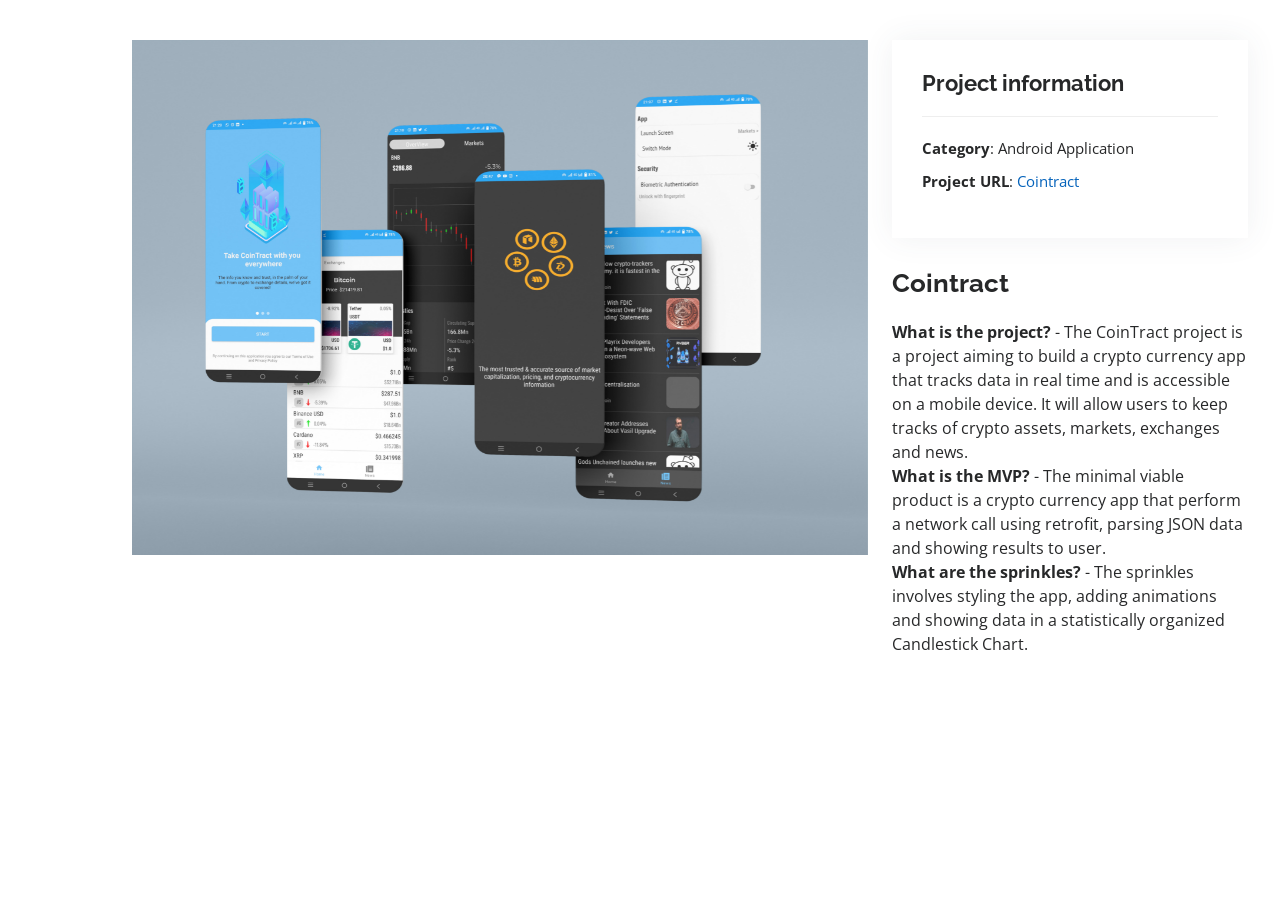
==== cointract-details.html @ 698b77c6 "Portfolio Website" ====
<!DOCTYPE html>
<html lang="en">

<head>
  <meta charset="utf-8">
  <meta content="width=device-width, initial-scale=1.0" name="viewport">

  <title>CoinTract</title>
  <meta content="" name="description">
  <meta content="" name="keywords">

  <!-- Favicons -->
  <link href="assets/img/favicon.png" rel="icon">
  <link href="assets/img/apple-touch-icon.png" rel="apple-touch-icon">

  <!-- Google Fonts -->
  <link href="https://fonts.googleapis.com/css?family=Open+Sans:300,300i,400,400i,600,600i,700,700i|Raleway:300,300i,400,400i,500,500i,600,600i,700,700i|Poppins:300,300i,400,400i,500,500i,600,600i,700,700i" rel="stylesheet">

  <!-- Vendor CSS Files -->
  <link href="assets/vendor/aos/aos.css" rel="stylesheet">
  <link href="assets/vendor/bootstrap/css/bootstrap.min.css" rel="stylesheet">
  <link href="assets/vendor/bootstrap-icons/bootstrap-icons.css" rel="stylesheet">
  <link href="assets/vendor/boxicons/css/boxicons.min.css" rel="stylesheet">
  <link href="assets/vendor/glightbox/css/glightbox.min.css" rel="stylesheet">
  <link href="assets/vendor/swiper/swiper-bundle.min.css" rel="stylesheet">

  <!-- Template Main CSS File -->
  <link href="assets/css/style.css" rel="stylesheet">

  <!-- =======================================================
  * Template Name: MyResume - v4.10.0
  * Template URL: https://bootstrapmade.com/free-html-bootstrap-template-my-resume/
  * Author: BootstrapMade.com
  * License: https://bootstrapmade.com/license/
  ======================================================== -->
</head>

<body>

  <main id="main">

    <!-- ======= Portfolio Details Section ======= -->
    <section id="portfolio-details" class="portfolio-details">
      <div class="container">

        <div class="row gy-4">

          <div class="col-lg-8">
            <div class="portfolio-details-slider swiper">
              <div class="swiper-wrapper align-items-center">

                <div class="swiper-slide">
                  <img src="assets/img/portfolio/cointract.jpg" alt="">
                </div>

              </div>
              <div class="swiper-pagination"></div>
            </div>
          </div>

          <div class="col-lg-4">
            <div class="portfolio-info">
              <h3>Project information</h3>
              <ul>
                <li><strong>Category</strong>: Android Application</li>
                <li><strong>Project URL</strong>: <a href="https://github.com/OkoloArt/CoinTract">Cointract</a></li>
              </ul>
            </div>
            <div class="portfolio-description">
              <h2>Cointract</h2>
              <p>
                <b>What is the project?</b> - The CoinTract project is a project aiming to build a crypto currency app that tracks data in real time and is accessible on a mobile device. It will allow users to keep tracks of crypto assets, markets, exchanges and news.<br>

                <b>What is the MVP?</b> - The minimal viable product is a crypto currency app that perform a network call using retrofit, parsing JSON data and showing results to user.<br>

                <b>What are the sprinkles?</b> - The sprinkles involves styling the app, adding animations and showing data in a statistically organized Candlestick Chart.
              </p>
            </div>
          </div>

        </div>

      </div>
    </section><!-- End Portfolio Details Section -->

  </main><!-- End #main -->

  <div id="preloader"></div>
  <a href="#" class="back-to-top d-flex align-items-center justify-content-center"><i class="bi bi-arrow-up-short"></i></a>

  <!-- Vendor JS Files -->
  <script src="assets/vendor/purecounter/purecounter_vanilla.js"></script>
  <script src="assets/vendor/aos/aos.js"></script>
  <script src="assets/vendor/bootstrap/js/bootstrap.bundle.min.js"></script>
  <script src="assets/vendor/glightbox/js/glightbox.min.js"></script>
  <script src="assets/vendor/isotope-layout/isotope.pkgd.min.js"></script>
  <script src="assets/vendor/swiper/swiper-bundle.min.js"></script>
  <script src="assets/vendor/typed.js/typed.min.js"></script>
  <script src="assets/vendor/waypoints/noframework.waypoints.js"></script>
  <script src="assets/vendor/php-email-form/validate.js"></script>

  <!-- Template Main JS File -->
  <script src="assets/js/main.js"></script>

</body>

</html>
---- assets/css/style.css ----
/**
* Template Name: MyResume - v4.10.0
* Template URL: https://bootstrapmade.com/free-html-bootstrap-template-my-resume/
* Author: BootstrapMade.com
* License: https://bootstrapmade.com/license/
*/

/* ----------------- SKILLS -------------- */
.skills {
    /* border: 1px solid var(--yellow); */
    margin-bottom: var(--lg-space);
}
.header {
    color: var(--yellow);
    font-size: 1.2rem;
    margin-bottom: var(--sm-space);
}
hr {
    background-color: var(--text-color);
    border: none;
    height: 1px;
    opacity: 0.2;
    margin-bottom: var(--md-space);
}
.all-skills {
    display: grid;
    grid-template-columns: 1fr 1fr 1fr;
    grid-gap: 1.5em;
}
.my-skills {
    display: flex;
    align-items: center;
    padding: 25px 20px;
    background-color: var(--light-purple);
    gap: 25px;
    border-radius: 7px;
    -webkit-border-radius: 7px;
    -moz-border-radius: 7px;
    -ms-border-radius: 7px;
    -o-border-radius: 7px;
}
.my-skills-logo {
    min-width: 50px;
    min-height: 50px;
    border-radius: 50%;
    -webkit-border-radius: 50%;
    -moz-border-radius: 50%;
    -ms-border-radius: 50%;
    -o-border-radius: 50%;
}
.my-skills-name {
    font-size: 0.8rem;
    line-height: 1.3;    
    background-position: center;
    word-break: break-word;
}
.android-logo {
    background: url('../../assets/img/portfolio/android.svg') no-repeat;
    background-size: 80%;
    background-position: center;
}
.kotlin-logo {
    background: url('../../assets/img/portfolio/kotlin.svg') no-repeat;
    background-size: 80%;
    background-position: center;
}
.java-logo {
    background: url('../../assets/img/portfolio/java.svg') no-repeat;
    background-size: 80%;
    background-position: center;
}
.git-logo {
    background: url('../../assets/img/portfolio/git.svg') no-repeat;
    background-size: 80%;
    background-position: center;
}
.photoshop-logo {
    background: url('../../assets/img/portfolio/photoshop.svg') no-repeat;
    background-size: 80%;
    background-position: center;
}
.xd-logo {
    background: url(images/skills-icons/xd.png) no-repeat;
    background-size: 80%;
    background-position: center;
}
.firebase-logo {
    background: url('../../assets/img/portfolio/firebase.svg') no-repeat;
    background-size: 80%;
    background-position: center;
    border-radius: 0;
    -webkit-border-radius: 0;
    -moz-border-radius: 0;
    -ms-border-radius: 0;
    -o-border-radius: 0;
}


/*--------------------------------------------------------------
# General
--------------------------------------------------------------*/
body {
  font-family: "Open Sans", sans-serif;
  color: #272829;
}

a {
  color: #0563bb;
  text-decoration: none;
}

a:hover {
  color: #067ded;
  text-decoration: none;
}

h1,
h2,
h3,
h4,
h5,
h6 {
  font-family: "Raleway", sans-serif;
}

/*--------------------------------------------------------------
# Back to top button
--------------------------------------------------------------*/
.back-to-top {
  position: fixed;
  visibility: hidden;
  opacity: 0;
  right: 15px;
  bottom: 15px;
  z-index: 996;
  background: #0563bb;
  width: 40px;
  height: 40px;
  border-radius: 50px;
  transition: all 0.4s;
}

.back-to-top i {
  font-size: 28px;
  color: #fff;
  line-height: 0;
}

.back-to-top:hover {
  background: #0678e3;
  color: #fff;
}

.back-to-top.active {
  visibility: visible;
  opacity: 1;
}

/*--------------------------------------------------------------
# Preloader
--------------------------------------------------------------*/
#preloader {
  position: fixed;
  top: 0;
  left: 0;
  right: 0;
  bottom: 0;
  z-index: 9999;
  overflow: hidden;
  background: #fff;
}

#preloader:before {
  content: "";
  position: fixed;
  top: calc(50% - 30px);
  left: calc(50% - 30px);
  border: 6px solid #0563bb;
  border-top-color: #fff;
  border-bottom-color: #fff;
  border-radius: 50%;
  width: 60px;
  height: 60px;
  -webkit-animation: animate-preloader 1s linear infinite;
  animation: animate-preloader 1s linear infinite;
}

@-webkit-keyframes animate-preloader {
  0% {
    transform: rotate(0deg);
  }

  100% {
    transform: rotate(360deg);
  }
}

@keyframes animate-preloader {
  0% {
    transform: rotate(0deg);
  }

  100% {
    transform: rotate(360deg);
  }
}

/*--------------------------------------------------------------
# Disable aos animation delay on mobile devices
--------------------------------------------------------------*/
@media screen and (max-width: 768px) {
  [data-aos-delay] {
    transition-delay: 0 !important;
  }
}

/*--------------------------------------------------------------
# Header
--------------------------------------------------------------*/
#header {
  position: fixed;
  top: 0;
  left: 0;
  bottom: 0;
  z-index: 9997;
  transition: all 0.5s;
  padding: 15px;
  overflow-y: auto;
}

@media (max-width: 991px) {
  #header {
    width: 300px;
    background: #fff;
    border-right: 1px solid #e6e9ec;
    left: -300px;
  }
}

@media (min-width: 991px) {
  #main {
    margin-left: 100px;
  }
}

/*--------------------------------------------------------------
# Navigation Menu
--------------------------------------------------------------*/
/**
* Desktop Navigation 
*/
.nav-menu {
  padding: 0;
  display: block;
}

.nav-menu * {
  margin: 0;
  padding: 0;
  list-style: none;
}

.nav-menu>ul>li {
  position: relative;
  white-space: nowrap;
}

.nav-menu a,
.nav-menu a:focus {
  display: flex;
  align-items: center;
  color: #45505b;
  padding: 10px 18px;
  margin-bottom: 8px;
  transition: 0.3s;
  font-size: 15px;
  border-radius: 50px;
  background: #f2f3f5;
  height: 56px;
  width: 100%;
  overflow: hidden;
  transition: 0.3s;
}

.nav-menu a i,
.nav-menu a:focus i {
  font-size: 20px;
}

.nav-menu a span,
.nav-menu a:focus span {
  padding: 0 5px 0 7px;
  color: #45505b;
}

@media (min-width: 992px) {

  .nav-menu a,
  .nav-menu a:focus {
    width: 56px;
  }

  .nav-menu a span,
  .nav-menu a:focus span {
    display: none;
    color: #fff;
  }
}

.nav-menu a:hover,
.nav-menu .active,
.nav-menu .active:focus,
.nav-menu li:hover>a {
  color: #fff;
  background: #0563bb;
}

.nav-menu a:hover span,
.nav-menu .active span,
.nav-menu .active:focus span,
.nav-menu li:hover>a span {
  color: #fff;
}

.nav-menu a:hover,
.nav-menu li:hover>a {
  width: 100%;
  color: #fff;
}

.nav-menu a:hover span,
.nav-menu li:hover>a span {
  display: block;
}

/**
* Mobile Navigation 
*/
.mobile-nav-toggle {
  position: fixed;
  right: 10px;
  top: 10px;
  z-index: 9998;
  border: 0;
  background: none;
  font-size: 28px;
  transition: all 0.4s;
  outline: none !important;
  line-height: 0;
  cursor: pointer;
  border-radius: 50px;
  padding: 5px;
}

.mobile-nav-toggle i {
  color: #45505b;
}

.mobile-nav-active {
  overflow: hidden;
}

.mobile-nav-active #header {
  left: 0;
}

.mobile-nav-active .mobile-nav-toggle {
  color: #fff;
  background-color: #0563bb;
}

/*--------------------------------------------------------------
# Hero Section
--------------------------------------------------------------*/
#hero {
  width: 100%;
  height: 100vh;
  background: url("../img/profile.jpg") top right no-repeat;
  background-size: cover;
  position: relative;
}

@media (min-width: 992px) {
  #hero {
    padding-left: 160px;
  }
}

#hero:before {
  content: "";
  background: rgba(255, 255, 255, 0.8);
  position: absolute;
  bottom: 0;
  top: 0;
  left: 0;
  right: 0;
}

#hero h1 {
  margin: 0;
  font-size: 64px;
  font-weight: 700;
  line-height: 56px;
  color: #45505b;
}

#hero p {
  color: #45505b;
  margin: 15px 0 0 0;
  font-size: 26px;
  font-family: "Poppins", sans-serif;
}

#hero p span {
  color: #0563bb;
  letter-spacing: 1px;
}

#hero .social-links {
  margin-top: 30px;
}

#hero .social-links a {
  font-size: 24px;
  display: inline-block;
  color: #45505b;
  line-height: 1;
  margin-right: 20px;
  transition: 0.3s;
}

#hero .social-links a:hover {
  color: #0563bb;
}

@media (max-width: 992px) {
  #hero {
    text-align: center;
  }

  #hero h1 {
    font-size: 32px;
    line-height: 36px;
  }

  #hero p {
    margin-top: 10px;
    font-size: 20px;
    line-height: 24px;
  }
}

/*--------------------------------------------------------------
# Sections General
--------------------------------------------------------------*/
section {
  padding: 60px 0;
  overflow: hidden;
}

.section-title {
  text-align: center;
  padding-bottom: 30px;
}

.section-title h2 {
  font-size: 32px;
  font-weight: bold;
  text-transform: uppercase;
  margin-bottom: 20px;
  padding-bottom: 20px;
  position: relative;
  color: #45505b;
}

.section-title h2::before {
  content: "";
  position: absolute;
  display: block;
  width: 120px;
  height: 1px;
  background: #ddd;
  bottom: 1px;
  left: calc(50% - 60px);
}

.section-title h2::after {
  content: "";
  position: absolute;
  display: block;
  width: 40px;
  height: 3px;
  background: #0563bb;
  bottom: 0;
  left: calc(50% - 20px);
}

.section-title p {
  margin-bottom: 0;
}

/*--------------------------------------------------------------
# About
--------------------------------------------------------------*/
.about .content h3 {
  font-weight: 700;
  font-size: 26px;
  color: #728394;
}

.about .content ul {
  list-style: none;
  padding: 0;
}

.about .content ul li {
  margin-bottom: 20px;
  display: flex;
  align-items: center;
}

.about .content ul strong {
  margin-right: 10px;
}

.about .content ul i {
  font-size: 16px;
  margin-right: 5px;
  color: #0563bb;
  line-height: 0;
}

.about .content p:last-child {
  margin-bottom: 0;
}

/*--------------------------------------------------------------
# Facts
--------------------------------------------------------------*/
.facts .count-box {
  padding: 30px 30px 25px 30px;
  margin-top: 30px;
  width: 100%;
  position: relative;
  text-align: center;
  background: #fff;
}

.facts .count-box i {
  position: absolute;
  top: -25px;
  left: 50%;
  transform: translateX(-50%);
  font-size: 24px;
  background: #0563bb;
  color: #fff;
  border-radius: 50px;
  display: inline-flex;
  align-items: center;
  justify-content: center;
  width: 48px;
  height: 48px;
}

.facts .count-box span {
  font-size: 36px;
  display: block;
  font-weight: 600;
  color: #011426;
}

.facts .count-box p {
  padding: 0;
  margin: 0;
  font-family: "Raleway", sans-serif;
  font-size: 14px;
}

/*--------------------------------------------------------------
# Akills
--------------------------------------------------------------*/
.skills .progress {
  height: 60px;
  display: block;
  background: none;
  border-radius: 0;
}

.skills .progress .skill {
  padding: 10px 0;
  margin: 0;
  text-transform: uppercase;
  display: block;
  font-weight: 600;
  font-family: "Poppins", sans-serif;
  color: #45505b;
}

.skills .progress .skill .val {
  float: right;
  font-style: normal;
}

.skills .progress-bar-wrap {
  background: #f2f3f5;
}

.skills .progress-bar {
  width: 1px;
  height: 10px;
  transition: 0.9s;
  background-color: #0563bb;
}

/*--------------------------------------------------------------
# Resume
--------------------------------------------------------------*/
.resume .resume-title {
  font-size: 26px;
  font-weight: 700;
  margin-top: 20px;
  margin-bottom: 20px;
  color: #45505b;
}

.resume .resume-item {
  padding: 0 0 20px 20px;
  margin-top: -2px;
  border-left: 2px solid #0563bb;
  position: relative;
}

.resume .resume-item h4 {
  line-height: 18px;
  font-size: 18px;
  font-weight: 600;
  text-transform: uppercase;
  font-family: "Poppins", sans-serif;
  color: #0563bb;
  margin-bottom: 10px;
}

.resume .resume-item h5 {
  font-size: 16px;
  background: #f7f8f9;
  padding: 5px 15px;
  display: inline-block;
  font-weight: 600;
  margin-bottom: 10px;
}

.resume .resume-item ul {
  padding-left: 20px;
}

.resume .resume-item ul li {
  padding-bottom: 10px;
}

.resume .resume-item:last-child {
  padding-bottom: 0;
}

.resume .resume-item::before {
  content: "";
  position: absolute;
  width: 16px;
  height: 16px;
  border-radius: 50px;
  left: -9px;
  top: 0;
  background: #fff;
  border: 2px solid #0563bb;
}

/*--------------------------------------------------------------
# Portfolio
--------------------------------------------------------------*/
.portfolio .portfolio-item {
  margin-bottom: 30px;
}

.portfolio #portfolio-flters {
  padding: 0;
  margin: 0 auto 25px auto;
  list-style: none;
  text-align: center;
  background: #fff;
  border-radius: 50px;
  padding: 2px 15px;
}

.portfolio #portfolio-flters li {
  cursor: pointer;
  display: inline-block;
  padding: 10px 15px;
  font-size: 14px;
  font-weight: 600;
  line-height: 1;
  text-transform: uppercase;
  color: #272829;
  margin-bottom: 5px;
  transition: all 0.3s ease-in-out;
}

.portfolio #portfolio-flters li:hover,
.portfolio #portfolio-flters li.filter-active {
  color: #0563bb;
}

.portfolio #portfolio-flters li:last-child {
  margin-right: 0;
}

.portfolio .portfolio-wrap {
  transition: 0.3s;
  position: relative;
  overflow: hidden;
  z-index: 1;
  background: rgba(69, 80, 91, 0.8);
}

.portfolio .portfolio-wrap::before {
  content: "";
  background: rgba(255, 255, 255, 0.7);
  position: absolute;
  left: 30px;
  right: 30px;
  top: 30px;
  bottom: 30px;
  transition: all ease-in-out 0.3s;
  z-index: 2;
  opacity: 0;
}

.portfolio .portfolio-wrap .portfolio-info {
  opacity: 0;
  position: absolute;
  top: 0;
  left: 0;
  right: 0;
  bottom: 0;
  text-align: center;
  z-index: 3;
  transition: all ease-in-out 0.3s;
  display: flex;
  flex-direction: column;
  justify-content: center;
  align-items: center;
}

.portfolio .portfolio-wrap .portfolio-info::before {
  display: block;
  content: "";
  width: 48px;
  height: 48px;
  position: absolute;
  top: 35px;
  left: 35px;
  border-top: 3px solid #d7dce1;
  border-left: 3px solid #d7dce1;
  transition: all 0.5s ease 0s;
  z-index: 9994;
}

.portfolio .portfolio-wrap .portfolio-info::after {
  display: block;
  content: "";
  width: 48px;
  height: 48px;
  position: absolute;
  bottom: 35px;
  right: 35px;
  border-bottom: 3px solid #d7dce1;
  border-right: 3px solid #d7dce1;
  transition: all 0.5s ease 0s;
  z-index: 9994;
}

.portfolio .portfolio-wrap .portfolio-info h4 {
  font-size: 20px;
  color: #45505b;
  font-weight: 600;
}

.portfolio .portfolio-wrap .portfolio-info p {
  color: #45505b;
  font-size: 14px;
  text-transform: uppercase;
  padding: 0;
  margin: 0;
}

.portfolio .portfolio-wrap .portfolio-links {
  text-align: center;
  z-index: 4;
}

.portfolio .portfolio-wrap .portfolio-links a {
  color: #45505b;
  margin: 0 2px;
  font-size: 28px;
  display: inline-block;
  transition: 0.3s;
}

.portfolio .portfolio-wrap .portfolio-links a:hover {
  color: #148af9;
}

.portfolio .portfolio-wrap:hover::before {
  top: 0;
  left: 0;
  right: 0;
  bottom: 0;
  opacity: 1;
}

.portfolio .portfolio-wrap:hover .portfolio-info {
  opacity: 1;
}

.portfolio .portfolio-wrap:hover .portfolio-info::before {
  top: 15px;
  left: 15px;
}

.portfolio .portfolio-wrap:hover .portfolio-info::after {
  bottom: 15px;
  right: 15px;
}

/*--------------------------------------------------------------
# Portfolio Details
--------------------------------------------------------------*/
.portfolio-details {
  padding-top: 40px;
}

.portfolio-details .portfolio-details-slider img {
  width: 100%;
}

.portfolio-details .portfolio-details-slider .swiper-pagination {
  margin-top: 20px;
  position: relative;
}

.portfolio-details .portfolio-details-slider .swiper-pagination .swiper-pagination-bullet {
  width: 12px;
  height: 12px;
  background-color: #fff;
  opacity: 1;
  border: 1px solid #0563bb;
}

.portfolio-details .portfolio-details-slider .swiper-pagination .swiper-pagination-bullet-active {
  background-color: #0563bb;
}

.portfolio-details .portfolio-info {
  padding: 30px;
  box-shadow: 0px 0 30px rgba(69, 80, 91, 0.08);
}

.portfolio-details .portfolio-info h3 {
  font-size: 22px;
  font-weight: 700;
  margin-bottom: 20px;
  padding-bottom: 20px;
  border-bottom: 1px solid #eee;
}

.portfolio-details .portfolio-info ul {
  list-style: none;
  padding: 0;
  font-size: 15px;
}

.portfolio-details .portfolio-info ul li+li {
  margin-top: 10px;
}

.portfolio-details .portfolio-description {
  padding-top: 30px;
}

.portfolio-details .portfolio-description h2 {
  font-size: 26px;
  font-weight: 700;
  margin-bottom: 20px;
}

.portfolio-details .portfolio-description p {
  padding: 0;
}

/*--------------------------------------------------------------
# Services
--------------------------------------------------------------*/
.services .icon-box {
  text-align: center;
  padding: 70px 20px 80px 20px;
  transition: all ease-in-out 0.3s;
  background: #fff;
  box-shadow: 0px 5px 90px 0px rgba(110, 123, 131, 0.05);
}

.services .icon-box .icon {
  margin: 0 auto;
  width: 100px;
  height: 100px;
  display: flex;
  align-items: center;
  justify-content: center;
  transition: ease-in-out 0.3s;
  position: relative;
}

.services .icon-box .icon i {
  font-size: 36px;
  transition: 0.5s;
  position: relative;
}

.services .icon-box .icon svg {
  position: absolute;
  top: 0;
  left: 0;
}

.services .icon-box .icon svg path {
  transition: 0.5s;
  fill: #f5f5f5;
}

.services .icon-box h4 {
  font-weight: 600;
  margin: 10px 0 15px 0;
  font-size: 22px;
}

.services .icon-box h4 a {
  color: #45505b;
  transition: ease-in-out 0.3s;
}

.services .icon-box p {
  line-height: 24px;
  font-size: 14px;
  margin-bottom: 0;
}

.services .icon-box:hover {
  border-color: #fff;
  box-shadow: 0px 0 35px 0 rgba(0, 0, 0, 0.08);
}

.services .iconbox-blue i {
  color: #47aeff;
}

.services .iconbox-blue:hover .icon i {
  color: #fff;
}

.services .iconbox-blue:hover .icon path {
  fill: #47aeff;
}

.services .iconbox-orange i {
  color: #ffa76e;
}

.services .iconbox-orange:hover .icon i {
  color: #fff;
}

.services .iconbox-orange:hover .icon path {
  fill: #ffa76e;
}

.services .iconbox-pink i {
  color: #e80368;
}

.services .iconbox-pink:hover .icon i {
  color: #fff;
}

.services .iconbox-pink:hover .icon path {
  fill: #e80368;
}

.services .iconbox-yellow i {
  color: #ffbb2c;
}

.services .iconbox-yellow:hover .icon i {
  color: #fff;
}

.services .iconbox-yellow:hover .icon path {
  fill: #ffbb2c;
}

.services .iconbox-red i {
  color: #ff5828;
}

.services .iconbox-red:hover .icon i {
  color: #fff;
}

.services .iconbox-red:hover .icon path {
  fill: #ff5828;
}

.services .iconbox-teal i {
  color: #11dbcf;
}

.services .iconbox-teal:hover .icon i {
  color: #fff;
}

.services .iconbox-teal:hover .icon path {
  fill: #11dbcf;
}

/*--------------------------------------------------------------
# Testimonials
--------------------------------------------------------------*/
.testimonials .section-header {
  margin-bottom: 40px;
}

.testimonials .testimonials-carousel,
.testimonials .testimonials-slider {
  overflow: hidden;
}

.testimonials .testimonial-item {
  text-align: center;
}

.testimonials .testimonial-item .testimonial-img {
  width: 120px;
  border-radius: 50%;
  border: 4px solid #fff;
  margin: 0 auto;
}

.testimonials .testimonial-item h3 {
  font-size: 20px;
  font-weight: bold;
  margin: 10px 0 5px 0;
  color: #111;
}

.testimonials .testimonial-item h4 {
  font-size: 14px;
  color: #999;
  margin: 0 0 15px 0;
}

.testimonials .testimonial-item .quote-icon-left,
.testimonials .testimonial-item .quote-icon-right {
  color: #90c8fc;
  font-size: 26px;
}

.testimonials .testimonial-item .quote-icon-left {
  display: inline-block;
  left: -5px;
  position: relative;
}

.testimonials .testimonial-item .quote-icon-right {
  display: inline-block;
  right: -5px;
  position: relative;
  top: 10px;
}

.testimonials .testimonial-item p {
  font-style: italic;
  margin: 0 auto 15px auto;
}

.testimonials .swiper-pagination {
  margin-top: 20px;
  position: relative;
}

.testimonials .swiper-pagination .swiper-pagination-bullet {
  width: 12px;
  height: 12px;
  background-color: #fff;
  opacity: 1;
  border: 1px solid #0563bb;
}

.testimonials .swiper-pagination .swiper-pagination-bullet-active {
  background-color: #0563bb;
}

@media (min-width: 992px) {
  .testimonials .testimonial-item p {
    width: 80%;
  }
}

/*--------------------------------------------------------------
# Contact
--------------------------------------------------------------*/
.contact .info {
  width: 100%;
  background: #fff;
}

.contact .info i {
  font-size: 20px;
  color: #0563bb;
  float: left;
  width: 44px;
  height: 44px;
  background: #eef7ff;
  display: flex;
  justify-content: center;
  align-items: center;
  border-radius: 50px;
  transition: all 0.3s ease-in-out;
}

.contact .info h4 {
  padding: 0 0 0 60px;
  font-size: 22px;
  font-weight: 600;
  margin-bottom: 5px;
  color: #45505b;
}

.contact .info p {
  padding: 0 0 0 60px;
  margin-bottom: 0;
  font-size: 14px;
  color: #728394;
}

.contact .info .email,
.contact .info .phone {
  margin-top: 40px;
}

.contact .info .email:hover i,
.contact .info .address:hover i,
.contact .info .phone:hover i {
  background: #0563bb;
  color: #fff;
}

.contact .php-email-form {
  width: 100%;
  background: #fff;
}

.contact .php-email-form .form-group {
  padding-bottom: 8px;
}

.contact .php-email-form .error-message {
  display: none;
  color: #fff;
  background: #ed3c0d;
  text-align: left;
  padding: 15px;
  font-weight: 600;
}

.contact .php-email-form .error-message br+br {
  margin-top: 25px;
}

.contact .php-email-form .sent-message {
  display: none;
  color: #fff;
  background: #18d26e;
  text-align: center;
  padding: 15px;
  font-weight: 600;
}

.contact .php-email-form .loading {
  display: none;
  background: #fff;
  text-align: center;
  padding: 15px;
}

.contact .php-email-form .loading:before {
  content: "";
  display: inline-block;
  border-radius: 50%;
  width: 24px;
  height: 24px;
  margin: 0 10px -6px 0;
  border: 3px solid #18d26e;
  border-top-color: #eee;
  -webkit-animation: animate-loading 1s linear infinite;
  animation: animate-loading 1s linear infinite;
}

.contact .php-email-form input,
.contact .php-email-form textarea {
  border-radius: 4px;
  box-shadow: none;
  font-size: 14px;
}

.contact .php-email-form input {
  height: 44px;
}

.contact .php-email-form textarea {
  padding: 10px 12px;
}

.contact .php-email-form button[type=submit] {
  background: #0563bb;
  border: 0;
  padding: 10px 35px;
  color: #fff;
  transition: 0.4s;
  border-radius: 50px;
}

  button[type=submit] {
       background: #0563bb;
  border: 0;
  padding: 10px 35px;
  color: #fff;
  margin-top: 25px;
  transition: 0.4s;
  border-radius: 50px;
      }

.contact .php-email-form button[type=submit]:hover {
  background: #0678e3;
}

@-webkit-keyframes animate-loading {
  0% {
    transform: rotate(0deg);
  }

  100% {
    transform: rotate(360deg);
  }
}

@keyframes animate-loading {
  0% {
    transform: rotate(0deg);
  }

  100% {
    transform: rotate(360deg);
  }
}

/*--------------------------------------------------------------
# Footer
--------------------------------------------------------------*/
#footer {
  background: #f7f8f9;
  color: #45505b;
  font-size: 14px;
  text-align: center;
  padding: 30px 0;
}

#footer h3 {
  font-size: 36px;
  font-weight: 700;
  position: relative;
  font-family: "Poppins", sans-serif;
  padding: 0;
  margin: 0 0 15px 0;
}

#footer p {
  font-size: 15;
  font-style: italic;
  padding: 0;
  margin: 0 0 40px 0;
}

#footer .social-links {
  margin: 0 0 40px 0;
}

#footer .social-links a {
  font-size: 18px;
  display: inline-block;
  background: #0563bb;
  color: #fff;
  line-height: 1;
  padding: 8px 0;
  margin-right: 4px;
  border-radius: 50%;
  text-align: center;
  width: 36px;
  height: 36px;
  transition: 0.3s;
}

#footer .social-links a:hover {
  background: #0678e3;
  color: #fff;
  text-decoration: none;
}

#footer .copyright {
  margin: 0 0 5px 0;
}

#footer .credits {
  font-size: 13px;
}
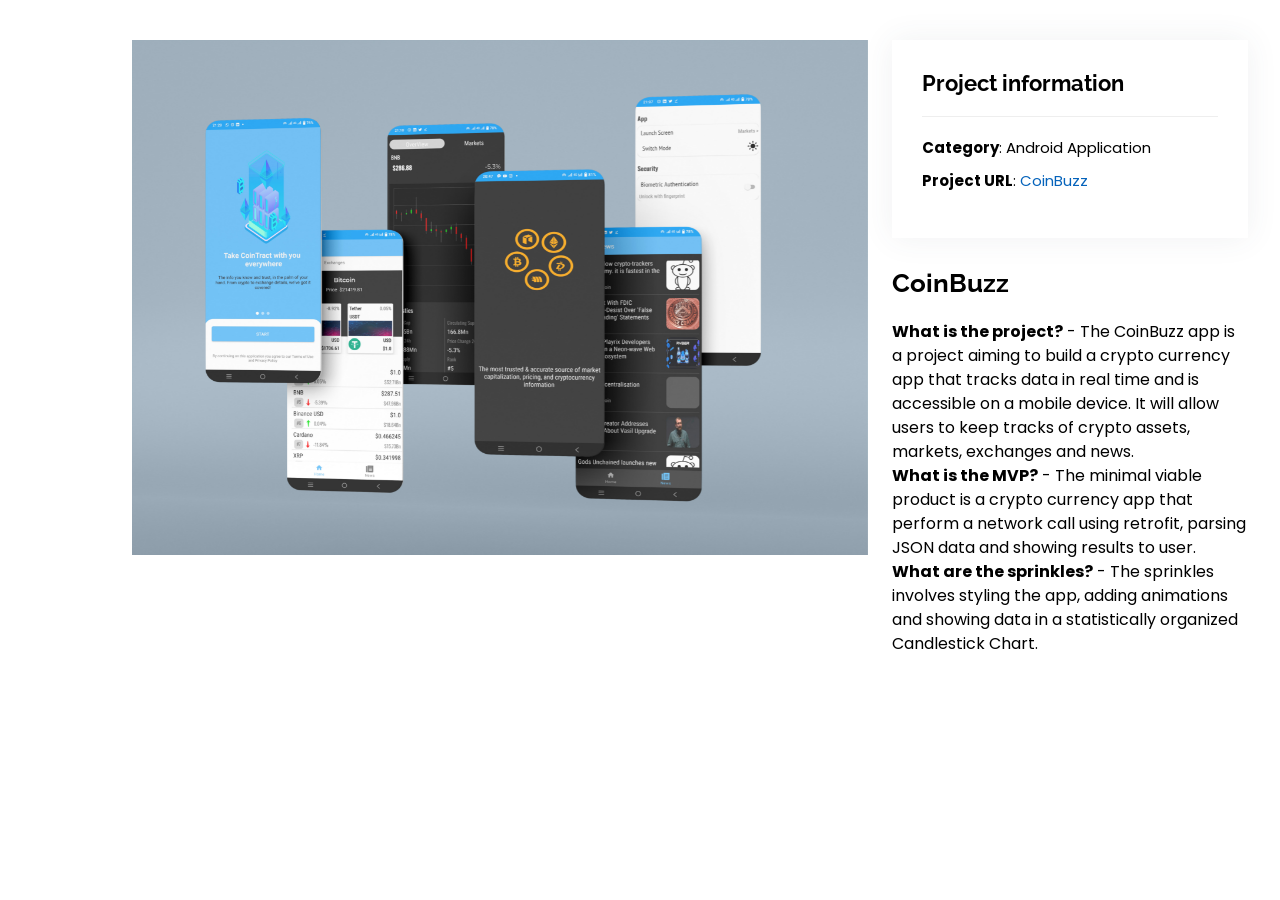
==== commit b32ae30c: "Name Changes" ====
--- a/cointract-details.html
+++ b/cointract-details.html
@@ -5,7 +5,7 @@
   <meta charset="utf-8">
   <meta content="width=device-width, initial-scale=1.0" name="viewport">
 
-  <title>CoinTract</title>
+  <title>CoinBuzz</title>
   <meta content="" name="description">
   <meta content="" name="keywords">
 
@@ -63,13 +63,13 @@
               <h3>Project information</h3>
               <ul>
                 <li><strong>Category</strong>: Android Application</li>
-                <li><strong>Project URL</strong>: <a href="https://github.com/OkoloArt/CoinTract">Cointract</a></li>
+                <li><strong>Project URL</strong>: <a href="https://github.com/OkoloArt/CoinBuzz">CoinBuzz</a></li>
               </ul>
             </div>
             <div class="portfolio-description">
-              <h2>Cointract</h2>
+              <h2>CoinBuzz</h2>
               <p>
-                <b>What is the project?</b> - The CoinTract project is a project aiming to build a crypto currency app that tracks data in real time and is accessible on a mobile device. It will allow users to keep tracks of crypto assets, markets, exchanges and news.<br>
+                <b>What is the project?</b> - The CoinBuzz app is a project aiming to build a crypto currency app that tracks data in real time and is accessible on a mobile device. It will allow users to keep tracks of crypto assets, markets, exchanges and news.<br>
 
                 <b>What is the MVP?</b> - The minimal viable product is a crypto currency app that perform a network call using retrofit, parsing JSON data and showing results to user.<br>
 
--- a/assets/css/style.css
+++ b/assets/css/style.css
@@ -10,22 +10,10 @@
     /* border: 1px solid var(--yellow); */
     margin-bottom: var(--lg-space);
 }
-.header {
-    color: var(--yellow);
-    font-size: 1.2rem;
-    margin-bottom: var(--sm-space);
-}
-hr {
-    background-color: var(--text-color);
-    border: none;
-    height: 1px;
-    opacity: 0.2;
-    margin-bottom: var(--md-space);
-}
 .all-skills {
     display: grid;
     grid-template-columns: 1fr 1fr 1fr;
-    grid-gap: 1.5em;
+    grid-gap: 1.9em;
 }
 .my-skills {
     display: flex;
@@ -50,43 +38,42 @@
 }
 .my-skills-name {
     font-size: 0.8rem;
-    line-height: 1.3;    
-    background-position: center;
+    line-height: 1.2;    
     word-break: break-word;
 }
 .android-logo {
     background: url('../../assets/img/portfolio/android.svg') no-repeat;
-    background-size: 80%;
+    background-size: 60%;
     background-position: center;
 }
 .kotlin-logo {
     background: url('../../assets/img/portfolio/kotlin.svg') no-repeat;
-    background-size: 80%;
+    background-size: 60%;
     background-position: center;
 }
 .java-logo {
     background: url('../../assets/img/portfolio/java.svg') no-repeat;
-    background-size: 80%;
+    background-size: 60%;
     background-position: center;
 }
 .git-logo {
     background: url('../../assets/img/portfolio/git.svg') no-repeat;
-    background-size: 80%;
+    background-size: 60%;
     background-position: center;
 }
 .photoshop-logo {
     background: url('../../assets/img/portfolio/photoshop.svg') no-repeat;
-    background-size: 80%;
+    background-size: 60%;
     background-position: center;
 }
 .xd-logo {
     background: url(images/skills-icons/xd.png) no-repeat;
-    background-size: 80%;
+    background-size: 60%;
     background-position: center;
 }
 .firebase-logo {
     background: url('../../assets/img/portfolio/firebase.svg') no-repeat;
-    background-size: 80%;
+    background-size: 60%;
     background-position: center;
     border-radius: 0;
     -webkit-border-radius: 0;
@@ -100,8 +87,8 @@
 # General
 --------------------------------------------------------------*/
 body {
-  font-family: "Open Sans", sans-serif;
-  color: #272829;
+  font-family: 'Poppins', sans-serif;
+    color: var(--text-color);
 }
 
 a {
@@ -375,7 +362,7 @@
 #hero {
   width: 100%;
   height: 100vh;
-  background: url("../img/profile.jpg") top right no-repeat;
+  background: url("../img/cover.png") top right no-repeat;
   background-size: cover;
   position: relative;
 }
